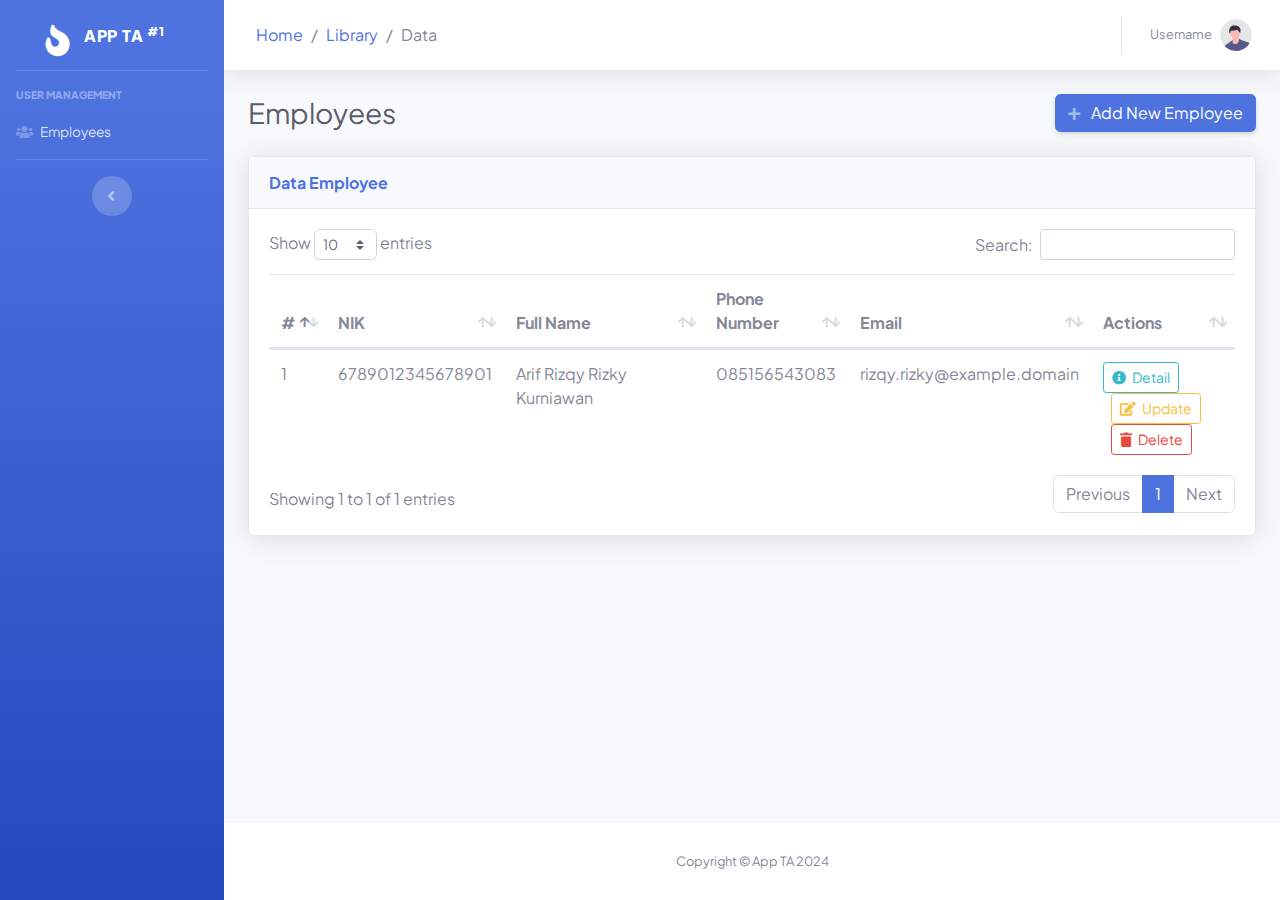
==== pages/employees/index.html @ 04d3c04b "perbaikan view employees dan account" ====
<!DOCTYPE html>
<html lang="en">
   <head>
      <meta charset="utf-8" />
      <meta http-equiv="X-UA-Compatible" content="IE=edge" />
      <meta name="viewport" content="width=device-width, initial-scale=1, shrink-to-fit=no" />
      <!-- <meta name="description" content=""> -->
      <meta name="author" content="Arif Rizqy" />
      <meta name="author" content="Rizky Kurniawan" />

      <title>App TA - Users</title>

      <!-- Offline Font Awesome-->
      <link href="/vendor/fontawesome-free/css/all.min.css" rel="stylesheet" type="text/css" />

      <!-- Custom fonts for this template -->
      <link rel="preconnect" href="https://fonts.googleapis.com" />
      <link rel="preconnect" href="https://fonts.gstatic.com" crossorigin />
      <link href="https://fonts.googleapis.com/css2?family=Plus+Jakarta+Sans:ital,wght@0,200..800;1,200..800&display=swap" rel="stylesheet" />

      <!-- Offline Bootstrap CSS Template -->
      <link href="/assets/css/sb-admin-2.min.css" rel="stylesheet" />

      <!-- Offline DataTables -->
      <link href="/vendor/datatables/dataTables.bootstrap4.min.css" rel="stylesheet" />
   </head>

   <body id="page-top">
      <!-- Page Wrapper -->
      <div id="wrapper">
         <!-- Sidebar -->
         <ul class="navbar-nav bg-gradient-primary sidebar sidebar-dark accordion" id="accordionSidebar">
            <!-- Sidebar - Brand -->
            <a class="sidebar-brand d-flex justify-content-center" href="index.html">
               <div class="sidebar-brand-icon rotate-n-15">
                  <i class="fas fa-fire"></i>
               </div>
               <div class="sidebar-brand-text mx-3">App TA <sup>#1</sup></div>
            </a>

            <!-- Divider -->
            <!-- <hr class="sidebar-divider my-0"> -->

            <!-- Nav Item - Dashboard -->
            <!-- <li class="nav-item active">
               <a class="nav-link" href="index.html">
                  <i class="fas fa-fw fa-tachometer-alt"></i>
                  <span>Dashboard</span>
               </a>
            </li> -->

            <!-- Divider -->
            <hr class="sidebar-divider" />

            <!-- Heading -->
            <div class="sidebar-heading">User Management</div>

            <!-- Nav Item - Employees -->
            <li class="nav-item">
               <a class="nav-link" href="/pages/employees/index.html">
                  <i class="fas fa-users"></i>
                  <span>Employees</span>
               </a>
            </li>

            <!-- Nav Item - Accounts -->
            <!-- <li class="nav-item">
               <a class="nav-link" href="/pages/account/index.html">
                  <i class="fas fa-users"></i>
                  <span>Accounts</span>
               </a>
            </li> -->

            <!-- Nav Item - Pages Collapse Menu -->
            <!-- <li class="nav-item">
               <a class="nav-link collapsed" href="#" data-toggle="collapse" data-target="#collapseTwo"
                  aria-expanded="true" aria-controls="collapseTwo">
                  <i class="fas fa-fw fa-cog"></i>
                  <span>Components</span>
               </a>
               <div id="collapseTwo" class="collapse" aria-labelledby="headingTwo" data-parent="#accordionSidebar">
                  <div class="bg-white py-2 collapse-inner rounded">
                     <h6 class="collapse-header">Custom Components:</h6>
                     <a class="collapse-item" href="buttons.html">Buttons</a>
                     <a class="collapse-item" href="cards.html">Cards</a>
                  </div>
               </div>
            </li> -->

            <!-- Divider -->
            <hr class="sidebar-divider d-none d-md-block" />

            <!-- Sidebar Toggler (Sidebar) -->
            <div class="text-center d-none d-md-inline justify-content-between">
               <button class="rounded-circle border-0" id="sidebarToggle"></button>
            </div>

            <!-- Sidebar Message -->
            <!-- <div class="sidebar-card d-none d-lg-flex">
               <img class="sidebar-card-illustration mb-2" src="img/undraw_rocket.svg" alt="...">
               <p class="text-center mb-2"><strong>SB Admin Pro</strong> is packed with premium features, components, and more!</p>
               <a class="btn btn-success btn-sm" href="https://startbootstrap.com/theme/sb-admin-pro">Upgrade to Pro!</a>
            </div> -->
         </ul>
         <!-- End of Sidebar -->

         <!-- Content Wrapper -->
         <div id="content-wrapper" class="d-flex flex-column">
            <!-- Main Content -->
            <div id="content">
               <!-- Topbar -->
               <nav class="navbar navbar-expand navbar-light bg-white topbar mb-4 static-top shadow">
                  <!-- Sidebar Toggle (Topbar) -->
                  <button id="sidebarToggleTop" class="btn btn-link d-md-none rounded-circle mr-3">
                     <i class="fa fa-bars"></i>
                  </button>

                  <!-- TODO: Breadcrumb -->
                  <ol class="m-0 bg-transparent breadcrumb">
                     <li class="breadcrumb-item"><a href="#">Home</a></li>
                     <li class="breadcrumb-item"><a href="#">Library</a></li>
                     <li class="breadcrumb-item active" aria-current="page">Data</li>
                  </ol>

                  <!-- Topbar Navbar -->
                  <ul class="navbar-nav ml-auto">
                     <!-- Nav Item - Search Dropdown (Visible Only XS) -->
                     <li class="nav-item dropdown no-arrow d-sm-none">
                        <a class="nav-link dropdown-toggle" href="#" id="searchDropdown" role="button" data-toggle="dropdown" aria-haspopup="true" aria-expanded="false">
                           <i class="fas fa-search fa-fw"></i>
                        </a>
                        <!-- Dropdown - Messages -->
                        <div class="dropdown-menu dropdown-menu-right p-3 shadow animated--grow-in" aria-labelledby="searchDropdown">
                           <form class="form-inline mr-auto w-100 navbar-search">
                              <div class="input-group">
                                 <input type="text" class="form-control bg-light border-0 small" placeholder="Search for..." aria-label="Search" aria-describedby="basic-addon2" />
                                 <div class="input-group-append">
                                    <button class="btn btn-primary" type="button">
                                       <i class="fas fa-search fa-sm"></i>
                                    </button>
                                 </div>
                              </div>
                           </form>
                        </div>
                     </li>

                     <div class="topbar-divider d-none d-sm-block"></div>

                     <!-- Nav Item - User Information -->
                     <li class="nav-item dropdown no-arrow">
                        <a class="nav-link dropdown-toggle" href="#" id="userDropdown" role="button" data-toggle="dropdown" aria-haspopup="true" aria-expanded="false">
                           <span class="mr-2 d-none d-lg-inline text-gray-600 small">Username</span>
                           <img class="img-profile rounded-circle" src="/assets/img/undraw_profile.svg" />
                        </a>
                        <!-- Dropdown - User Information -->
                        <div class="dropdown-menu dropdown-menu-right shadow animated--grow-in" aria-labelledby="userDropdown">
                           <a class="dropdown-item" href="#" data-toggle="modal" data-target="#logoutModal">
                              <i class="fas fa-sign-out-alt fa-sm fa-fw mr-2 text-gray-400"></i>
                              Logout
                           </a>
                        </div>
                     </li>
                  </ul>
               </nav>
               <!-- End of Topbar -->

               <!-- Begin Page Content -->
               <div class="container-fluid">
                  <!-- Page Heading -->
                  <div class="d-sm-flex align-items-center justify-content-between mb-4">
                     <h1 class="h3 mb-0 text-gray-800">Employees</h1>
                     <a href="#" class="d-sm-inline-block btn btn-primary shadow-sm">
                        <i class="mr-2 fas fa-plus fa-sm text-white-50"></i>
                        Add New Employee
                     </a>
                  </div>

                  <!-- Content Row -->
                  <div class="card shadow mb-4">
                     <div class="card-header py-3">
                        <h6 class="m-0 font-weight-bold text-primary">Data Employee</h6>
                     </div>
                     <div class="card-body">
                        <div class="table-responsive">
                           <table class="table table-hover" id="dataUser" width="100%" cellspacing="0">
                              <thead>
                                 <tr>
                                    <th style="max-width: 30px">#</th>
                                    <th class="col-1">NIK</th>
                                    <th class="col-3">Full Name</th>
                                    <th class="col-1">Phone Number</th>
                                    <th class="col-1">Email</th>
                                    <th class="col-2">Actions</th>
                                 </tr>
                              </thead>
                              <tbody>
                                 <tr>
                                    <td>1</td>
                                    <td>6789012345678901</td>
                                    <td>Arif Rizqy Rizky Kurniawan</td>
                                    <td>085156543083</td>
                                    <td>rizqy.rizky@example.domain</td>
                                    <td>
                                       <a href="#" class="btn btn-outline-info btn-sm">
                                          <i class="mr-1 fas fa-info-circle"></i>
                                          Detail
                                       </a>
                                       <a href="#" class="ml-2 btn btn-outline-warning btn-sm">
                                          <i class="mr-1 fas fa-edit"></i>
                                          Update
                                       </a>
                                       <a href="#" class="ml-2 btn btn-outline-danger btn-sm">
                                          <i class="mr-1 fas fa-trash"></i>
                                          Delete
                                       </a>
                                    </td>
                                 </tr>
                              </tbody>
                           </table>
                        </div>
                     </div>
                  </div>
               </div>
               <!-- /.container-fluid -->
            </div>
            <!-- End of Main Content -->

            <!-- Footer -->
            <footer class="sticky-footer bg-white">
               <div class="container my-auto">
                  <div class="copyright text-center my-auto">
                     <span>Copyright &copy; App TA 2024</span>
                  </div>
               </div>
            </footer>
            <!-- End of Footer -->
         </div>
         <!-- End of Content Wrapper -->
      </div>
      <!-- End of Page Wrapper -->

      <!-- Scroll to Top Button-->
      <a class="scroll-to-top rounded" href="#page-top">
         <i class="fas fa-angle-up"></i>
      </a>

      <!-- Logout Modal-->
      <div class="modal fade" id="logoutModal" tabindex="-1" role="dialog" aria-labelledby="exampleModalLabel" aria-hidden="true">
         <div class="modal-dialog" role="document">
            <div class="modal-content">
               <div class="modal-header">
                  <h5 class="modal-title" id="exampleModalLabel">Ready to Leave?</h5>
                  <button class="close" type="button" data-dismiss="modal" aria-label="Close">
                     <span aria-hidden="true">×</span>
                  </button>
               </div>
               <div class="modal-body">Select "Logout" below if you are ready to end your current session.</div>
               <div class="modal-footer">
                  <button class="btn btn-secondary" type="button" data-dismiss="modal">Cancel</button>
                  <a class="btn btn-primary" href="login.html">Logout</a>
               </div>
            </div>
         </div>
      </div>

      <!-- Bootstrap core JavaScript-->
      <script src="/vendor/jquery/jquery.min.js"></script>
      <script src="/vendor/bootstrap/js/bootstrap.bundle.min.js"></script>

      <!-- Core plugin JavaScript-->
      <script src="/vendor/jquery-easing/jquery.easing.min.js"></script>

      <!-- Custom scripts for all pages-->
      <script src="/assets/js/sb-admin-2.min.js"></script>

      <!-- Page level plugins -->
      <!-- <script src="/vendor/datatables/jquery.dataTables.min.js"></script>
      <script src="/vendor/datatables/dataTables.bootstrap4.min.js"></script> -->

      <script src="/vendor/datatables/jquery.dataTables.min.js"></script>
      <script src="/vendor/datatables/dataTables.bootstrap4.min.js"></script>

      <!-- Page level custom scripts -->
      <script src="script.js"></script>
   </body>
</html>
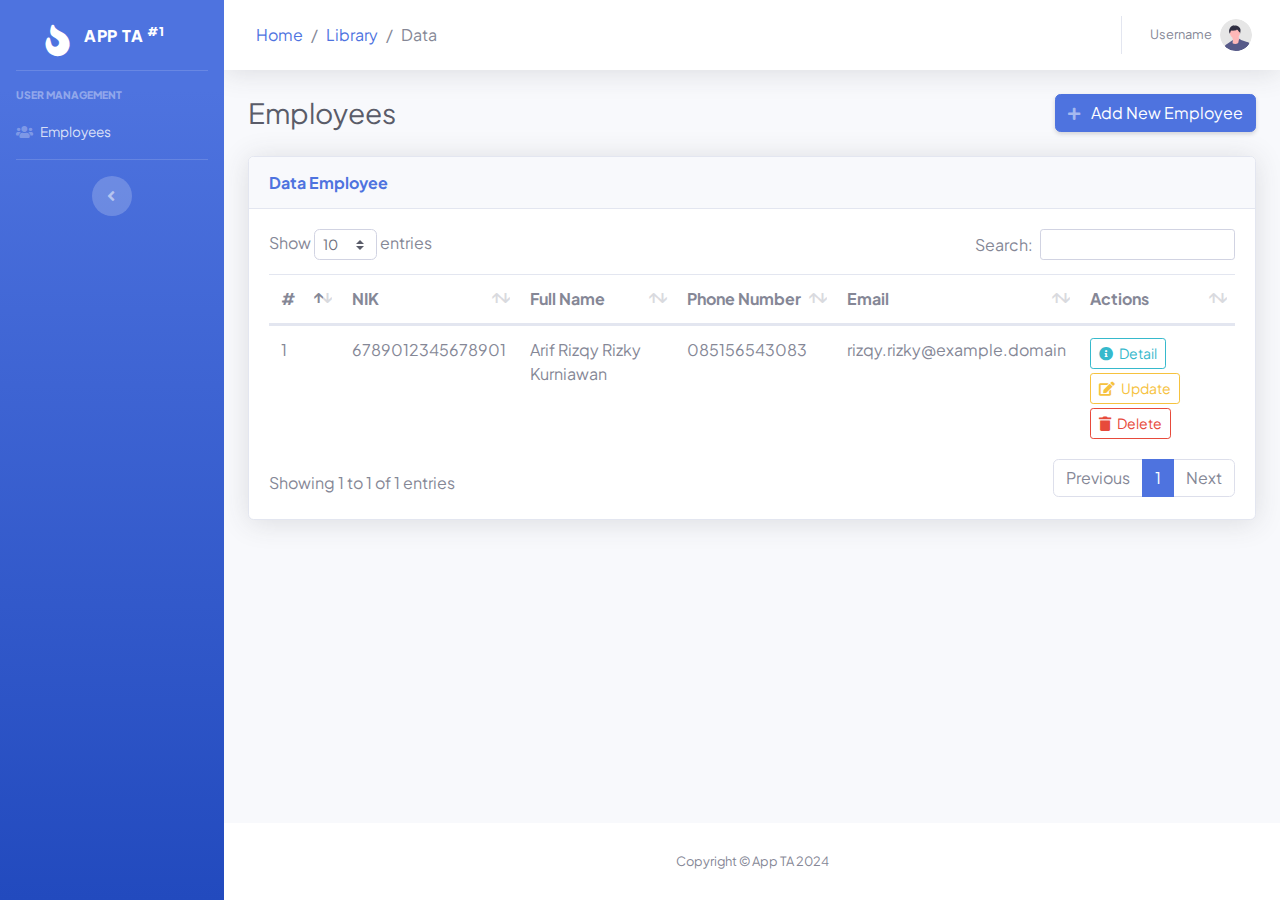
==== commit f05569e2: "penyelarasan tampilan" ====
--- a/pages/employees/index.html
+++ b/pages/employees/index.html
@@ -186,10 +186,10 @@
                               <thead>
                                  <tr>
                                     <th style="max-width: 30px">#</th>
-                                    <th class="col-1">NIK</th>
-                                    <th class="col-3">Full Name</th>
-                                    <th class="col-1">Phone Number</th>
-                                    <th class="col-1">Email</th>
+                                    <th class="col-2">NIK</th>
+                                    <th class="col-2">Full Name</th>
+                                    <th class="col-2">Phone Number</th>
+                                    <th class="col-2">Email</th>
                                     <th class="col-2">Actions</th>
                                  </tr>
                               </thead>
@@ -200,16 +200,16 @@
                                     <td>Arif Rizqy Rizky Kurniawan</td>
                                     <td>085156543083</td>
                                     <td>rizqy.rizky@example.domain</td>
-                                    <td>
-                                       <a href="#" class="btn btn-outline-info btn-sm">
+                                    <td class="d-flex flex-column align-items-start">
+                                       <a href="#" class="mb-1 btn btn-outline-info btn-sm">
                                           <i class="mr-1 fas fa-info-circle"></i>
                                           Detail
                                        </a>
-                                       <a href="#" class="ml-2 btn btn-outline-warning btn-sm">
+                                       <a href="#" class="mb-1 btn btn-outline-warning btn-sm">
                                           <i class="mr-1 fas fa-edit"></i>
                                           Update
                                        </a>
-                                       <a href="#" class="ml-2 btn btn-outline-danger btn-sm">
+                                       <a href="#" class="btn btn-outline-danger btn-sm">
                                           <i class="mr-1 fas fa-trash"></i>
                                           Delete
                                        </a>
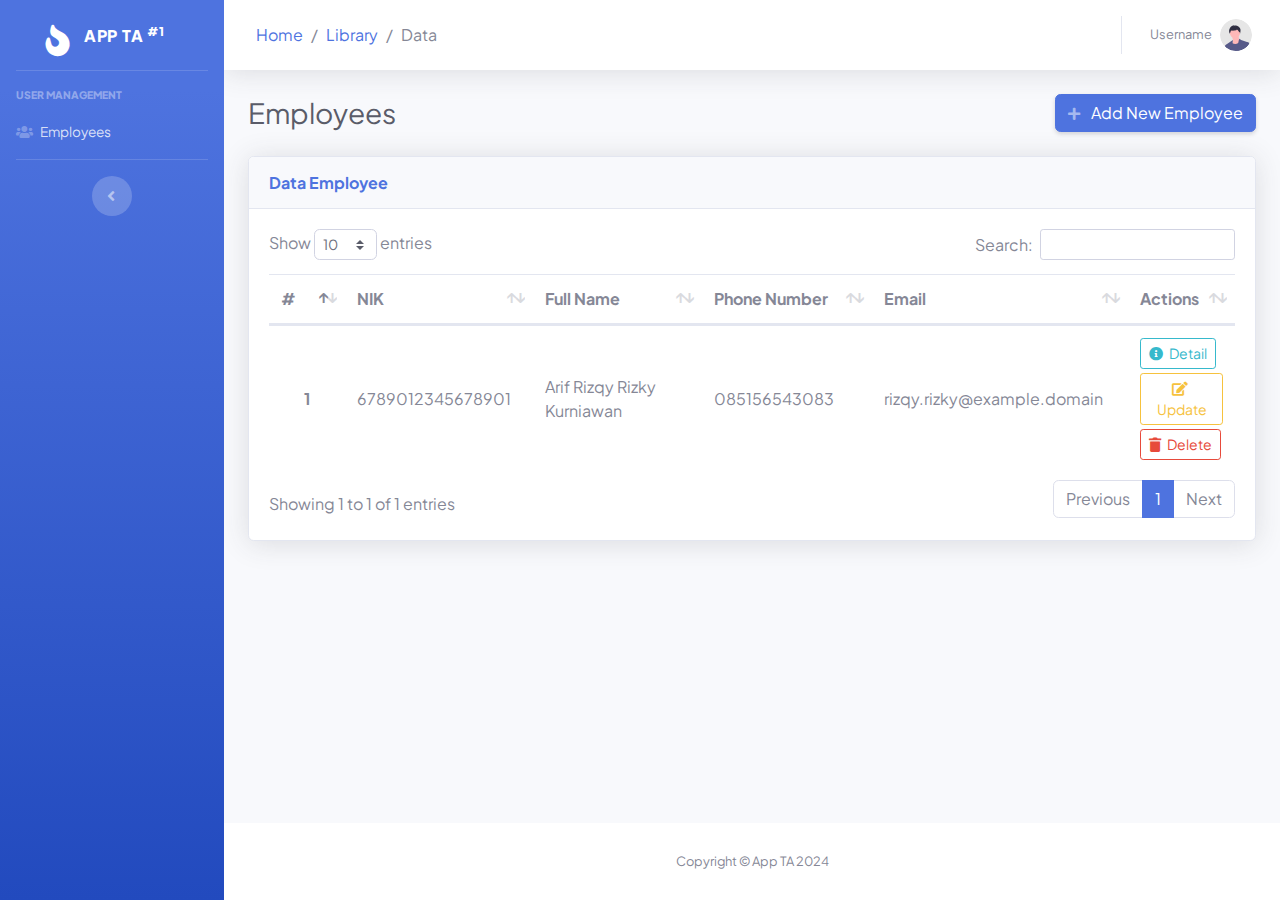
==== commit eef04ac1: "penyesuaian table employee" ====
--- a/pages/employees/index.html
+++ b/pages/employees/index.html
@@ -190,16 +190,16 @@
                                     <th class="col-2">Full Name</th>
                                     <th class="col-2">Phone Number</th>
                                     <th class="col-2">Email</th>
-                                    <th class="col-2">Actions</th>
+                                    <th class="col-1">Actions</th>
                                  </tr>
                               </thead>
                               <tbody>
                                  <tr>
-                                    <td>1</td>
-                                    <td>6789012345678901</td>
-                                    <td>Arif Rizqy Rizky Kurniawan</td>
-                                    <td>085156543083</td>
-                                    <td>rizqy.rizky@example.domain</td>
+                                    <td style="vertical-align: middle; font-weight: bold" align="center">1</td>
+                                    <td style="vertical-align: middle">6789012345678901</td>
+                                    <td style="vertical-align: middle">Arif Rizqy Rizky Kurniawan</td>
+                                    <td style="vertical-align: middle">085156543083</td>
+                                    <td style="vertical-align: middle">rizqy.rizky@example.domain</td>
                                     <td class="d-flex flex-column align-items-start">
                                        <a href="#" class="mb-1 btn btn-outline-info btn-sm">
                                           <i class="mr-1 fas fa-info-circle"></i>
